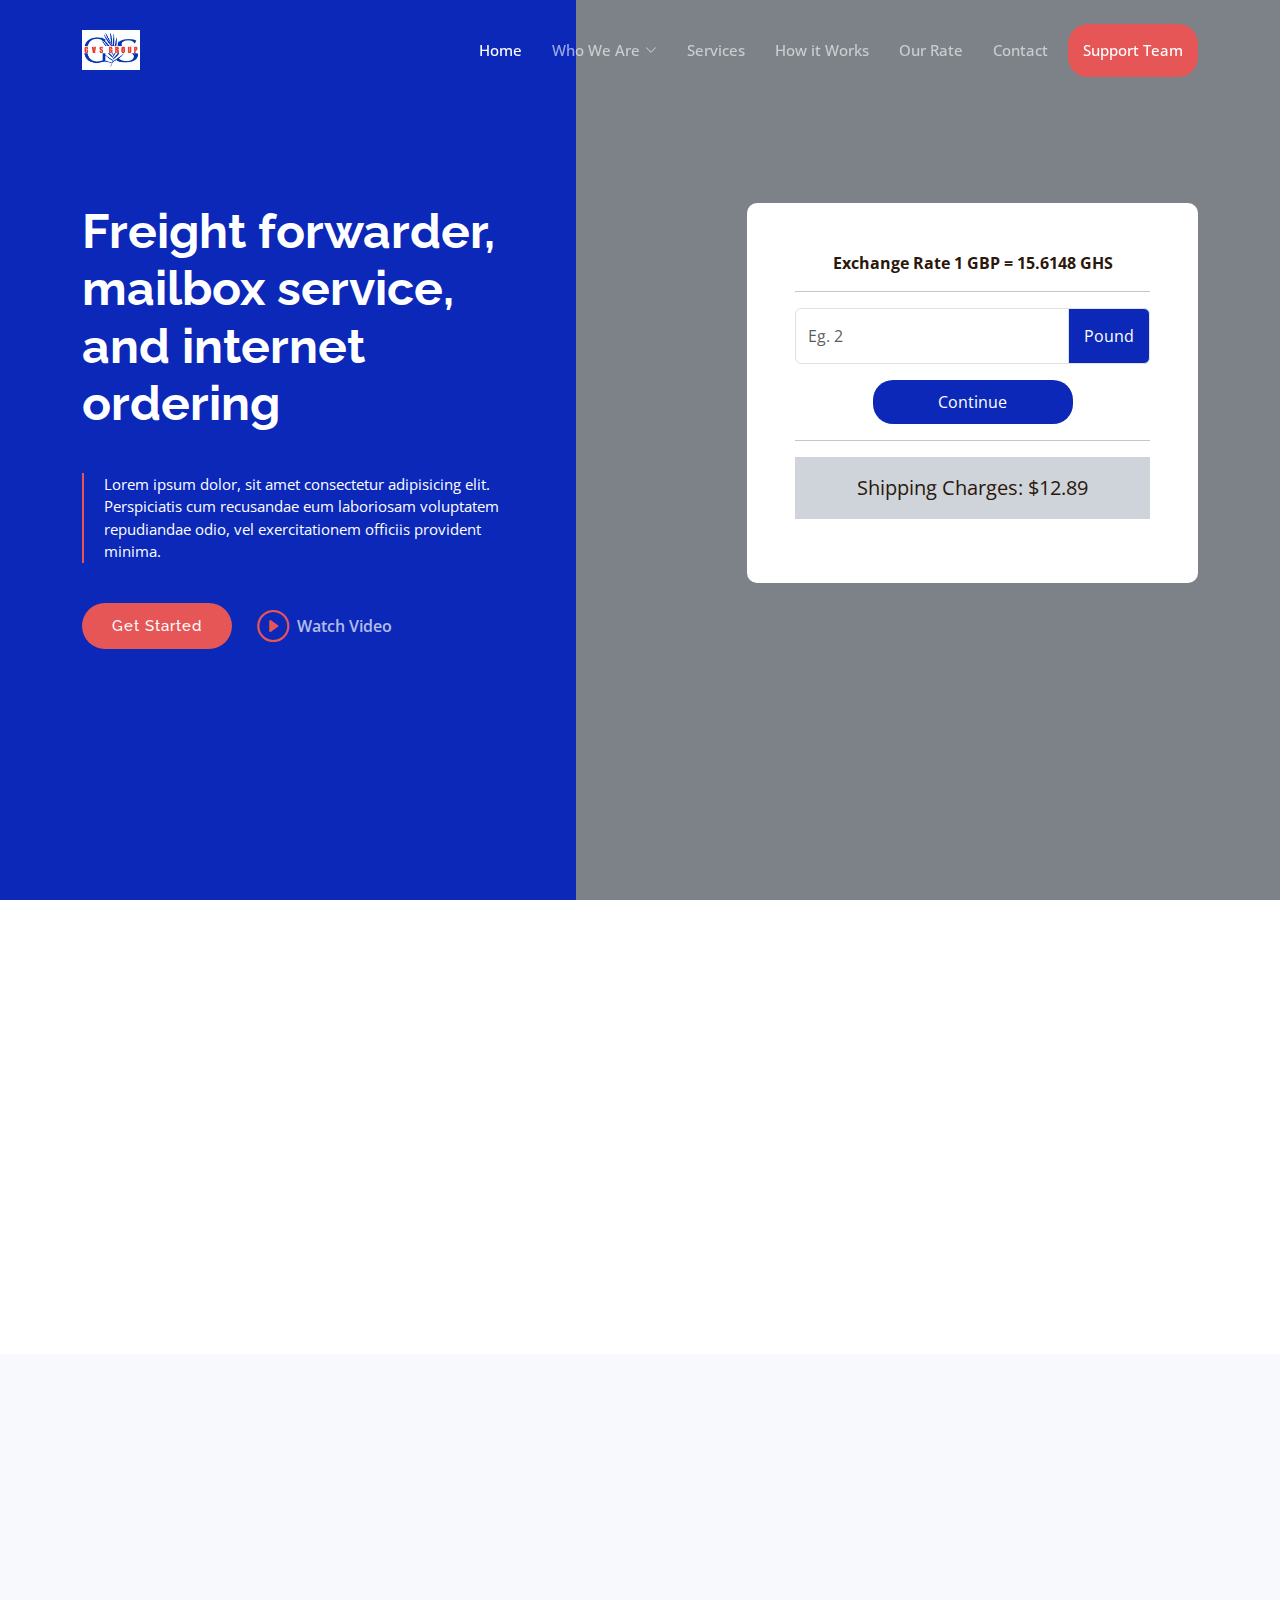
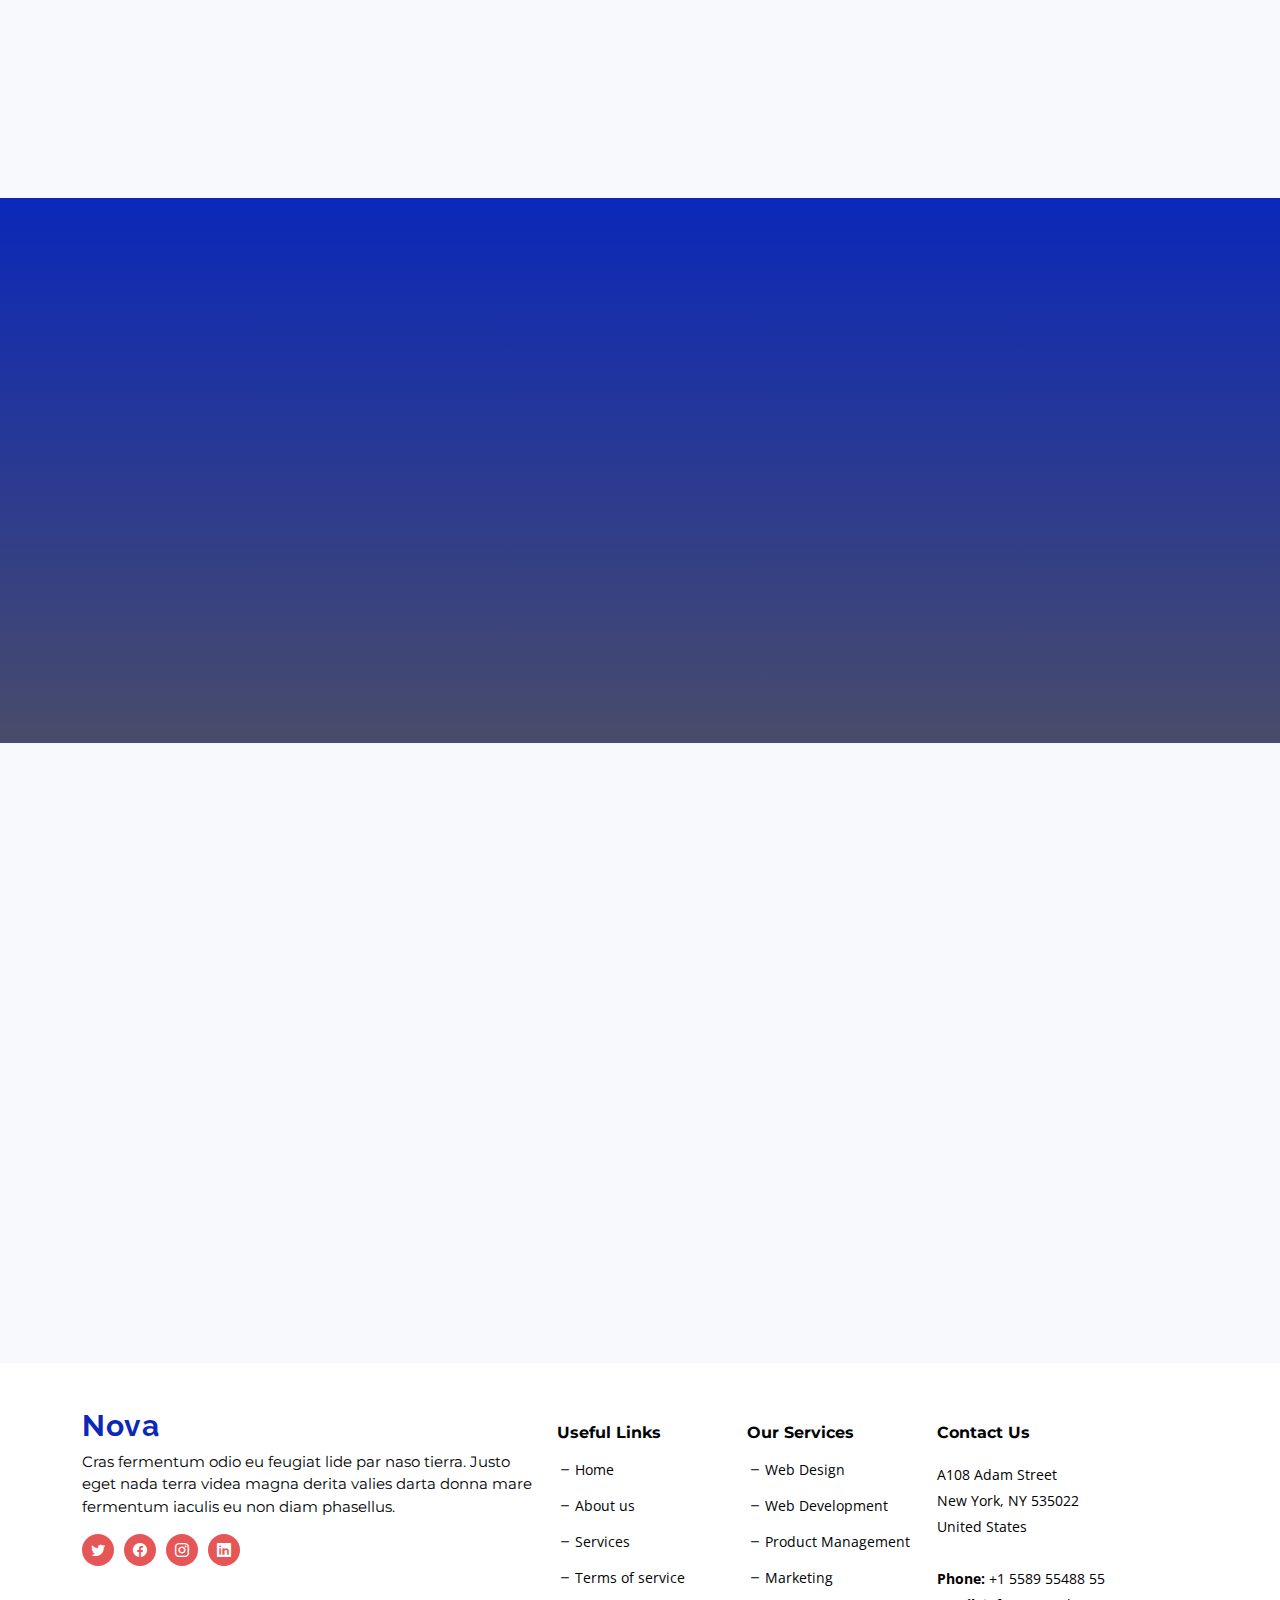
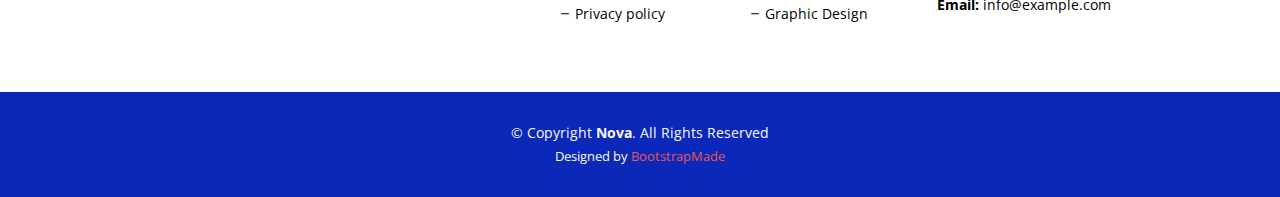
==== index.html @ 39fc370f "first commit" ====
<!DOCTYPE html>
<html lang="en">

<head>
  <meta charset="utf-8">
  <meta content="width=device-width, initial-scale=1.0" name="viewport">

  <title>GVS | Packaging and Courier</title>
  <meta content="" name="description">
  <meta content="" name="keywords">

  <!-- Favicons -->
  <link href="assets/img/favicon.png" rel="icon">
  <link href="assets/img/apple-touch-icon.pn" rel="apple-touch-icon">

  <!-- Google Fonts -->
  <link rel="preconnect" href="https://fonts.googleapis.com">
  <link rel="preconnect" href="https://fonts.gstatic.com" crossorigin>
  <link href="https://fonts.googleapis.com/css2?family=Open+Sans:ital,wght@0,300;0,400;0,500;0,600;0,700;1,300;1,400;1,600;1,700&family=Montserrat:ital,wght@0,300;0,400;0,500;0,600;0,700;1,300;1,400;1,500;1,600;1,700&family=Raleway:ital,wght@0,300;0,400;0,500;0,600;0,700;1,300;1,400;1,500;1,600;1,700&display=swap" rel="stylesheet">

  <!-- Vendor CSS Files -->
  <link href="assets/vendor/bootstrap/css/bootstrap.min.css" rel="stylesheet">
  <link href="assets/vendor/bootstrap-icons/bootstrap-icons.css" rel="stylesheet">
  <link href="assets/vendor/aos/aos.css" rel="stylesheet">
  <link href="assets/vendor/glightbox/css/glightbox.min.css" rel="stylesheet">
  <link href="assets/vendor/swiper/swiper-bundle.min.css" rel="stylesheet">
  <link href="assets/vendor/remixicon/remixicon.css" rel="stylesheet">

  <!-- Template Main CSS File -->
  <link href="assets/css/main.css" rel="stylesheet">

  <!-- =======================================================
  * Template Name: Nova
  * Template URL: https://bootstrapmade.com/nova-bootstrap-business-template/
  * Updated: Mar 17 2024 with Bootstrap v5.3.3
  * Author: BootstrapMade.com
  * License: https://bootstrapmade.com/license/
  ======================================================== -->
</head>

<body class="page-index">

  <!-- ======= Header ======= -->
  <header id="header" class="header d-flex align-items-center fixed-top">
    <div class="container-fluid container-xl d-flex align-items-center justify-content-between">

      <a href="index.html" class="logo d-flex align-items-center">
        <!-- Uncomment the line below if you also wish to use an image logo -->
        <img src="assets/img/log.png" alt="">
        <!-- <h1 class="d-flex align-items-center">G</h1> -->
      </a>

      <i class="mobile-nav-toggle mobile-nav-show bi bi-list"></i>
      <i class="mobile-nav-toggle mobile-nav-hide d-none bi bi-x"></i>

      <nav id="navbar" class="navbar">
        <ul>
          <li><a href="index.html" class="active">Home</a></li>
          <li class="dropdown"><a href="#"><span>Who We Are</span> <i class="bi bi-chevron-down dropdown-indicator"></i></a>
            <ul>
              <li><a href="#">Dropdown 1</a></li>
              <li class="dropdown"><a href="#"><span>Deep Dropdown</span> <i class="bi bi-chevron-down dropdown-indicator"></i></a>
                <ul>
                  <li><a href="#">Deep Dropdown 1</a></li>
                  <li><a href="#">Deep Dropdown 2</a></li>
                  <li><a href="#">Deep Dropdown 3</a></li>
                  <li><a href="#">Deep Dropdown 4</a></li>
                  <li><a href="#">Deep Dropdown 5</a></li>
                </ul>
              </li>
              <li><a href="#">Dropdown 2</a></li>
              <li><a href="#">Dropdown 3</a></li>
              <li><a href="#">Dropdown 4</a></li>
            </ul>
          </li>
          <li><a href="services.html">Services</a></li>
          <li><a href="about.html">How it Works</a></li>
          
          <li><a href="team.html">Our Rate</a></li>
          <!-- <li><a href="team.html">Team</a></li> -->
          <!-- <li><a href="blog.html">Blog</a></li> -->
          
          <li><a href="contact.html" class="">Contact</a></li>
         <li> <a href="#about" style=" background-color:#e65656; color:#fff; border-radius:20px; padding:15px; margin-left:20px;">Support Team</a></li>
        </ul>
      </nav><!-- .navbar -->

    </div>
  </header><!-- End Header -->

  <!-- ======= Hero Section ======= -->
  <section id="hero" class="hero d-flex align-items-center">
    <div class="container">
      <div class="row">
        <div class="col-xl-5">
          <h2 data-aos="fade-up">Freight forwarder, mailbox service, and internet ordering</h2>
          <blockquote data-aos="fade-up" data-aos-delay="100">
            <p>Lorem ipsum dolor, sit amet consectetur adipisicing elit. Perspiciatis cum recusandae eum laboriosam voluptatem repudiandae odio, vel exercitationem officiis provident minima. </p>
          </blockquote>
          <div class="d-flex mb-5" data-aos="fade-up" data-aos-delay="200">
            <a href="#about" class="btn-get-started">Get Started</a>
            <a href="https://www.youtube.com/watch?v=LXb3EKWsInQ" class="glightbox btn-watch-video d-flex align-items-center"><i class="bi bi-play-circle"></i><span>Watch Video</span></a>
          </div>
        </div>
        <div class="col-xl-2">
          </div>
        <div class="col-xl-5">
          <form action="forms/contact.php" method="post" role="form" class="php-email-form p-5 border-5" style="border-radius: 10px; background-color:#ffffff  ; "> 
           <p style="text-align: center;"><b>Exchange Rate 1 GBP = 15.6148 GHS</b></p>
            <hr>
            <div class="input-group mb-3">
              
              <input type="text" class="form-control" aria-label="Amount (to the nearest dollar)" placeholder="Eg. 2">
              <span class="input-group-text" style="background-color:#0b28b9; color:#fff; padding:15px;">Pound</span>
            </div>

           
         
            <div class="text-center mt-3"><button type="submit" style="background-color: #0b28b9;  border:none; color:#fff; width:200px; border-radius:20px; padding:10px;">Continue</button></div>
            <hr>
            <div class="my-3">
             
              <div class="sent-message bg-dark-subtle p-3 text-center fs-5 ">Shipping Charges: $12.89</div>
            </div>
          </form>
        </div>

        <!-- <div class="col-xl-4">
          <h2 data-aos="fade-up">Freight forwarder, mailbox service, and internet ordering</h2>
          <blockquote data-aos="fade-up" data-aos-delay="100">
            <p>Lorem ipsum dolor, sit amet consectetur adipisicing elit. Perspiciatis cum recusandae eum laboriosam voluptatem repudiandae odio, vel exercitationem officiis provident minima. </p>
          </blockquote>
          <div class="d-flex" data-aos="fade-up" data-aos-delay="200">
            <a href="#about" class="btn-get-started">Get Started</a>
            <a href="https://www.youtube.com/watch?v=LXb3EKWsInQ" class="glightbox btn-watch-video d-flex align-items-center"><i class="bi bi-play-circle"></i><span>Watch Video</span></a>
          </div>
        </div> -->
      </div>
    </div>
  </section><!-- End Hero Section -->

  <main id="main">

    
    
    <!-- End Call To Action Section -->

    <!-- ======= Features Section ======= -->
    <section id="features" class="features">

      <div class="container" data-aos="fade-up">
        <div class="row">
          <div class="col-lg-6" data-aos="fade-up" data-aos-delay="100">
            <h3>Why Choose Us ? <br><span style="font-size: 20px;">-- Reliability and Speed --</span></h3>

            <div class="row gy-4">

              <div class="col-md-12">
                <div class="icon-list d-flex">
                  <i class="ri-store-line" style="color: #ffbb2c;"></i>
                  <span>Two weekly flights from the US to Guyana</span>
                </div>
              </div>

              <div class="col-md-12">
                <div class="icon-list d-flex">
                  <i class="ri-bar-chart-box-line" style="color: #5578ff;"></i>
                  <span>We offer both Air and Sea shipments</span>
                </div>
              </div>

              <div class="col-md-12">
                <div class="icon-list d-flex">
                  <i class="ri-calendar-todo-line" style="color: #e80368;"></i>
                  <span>Competitive rates that can't be beat</span>
                </div>
              </div>

              <div class="col-md-12">
                <div class="icon-list d-flex">
                  <i class="ri-paint-brush-line" style="color: #e361ff;"></i>
                  <span>Excellent customer service everyday</span>
                </div>
              </div>

            </div>
          </div>
          <div class="col-lg-5 position-relative" data-aos="fade-up" data-aos-delay="200">
            <div class="phone-wrap">
              <img src="assets/img/iphone.png" alt="Image" class="img-fluid">
            </div>
          </div>
        </div>

      </div>

      <div class="details">
        <div class="container" data-aos="fade-up" data-aos-delay="300">
          <div class="row">
            <div class="col-md-6">
              <h4>Warehouse operates on <br>Mondays through Fridays</h4>
              <p>Lorem ipsum dolor sit amet, consectetur adipisicing elit. Numquam nostrum molestias doloremque quae delectus odit minima corrupti blanditiis quo animi!</p>
              <a href="#about" class="btn-get-started">View shipping rates</a>
            </div>
          </div>

        </div>
      </div>

    </section>

    <section id="call-to-action" class="call-to-action">
      <div class="container" data-aos="fade-up">
        <div class="row justify-content-center">
          <div class="col-lg-5 text-left">
            <h3>GVS GROUP </h3>
            <blockquote data-aos="fade-up" data-aos-delay="100">
              <p>Lorem ipsum dolor, sit amet consectetur adipisicing elit. Perspiciatis cum recusandae eum laboriosam voluptatem repudiandae odio, vel exercitationem officiis provident minima. </p>
            </blockquote>
            <p>

              Mondays to Fridays - 9:00 AM to 4:30 PM<br>
              
              Saturdays - 10:00 AM to 2:00 PM<br>
              
              Sundays and holidays CLOSED</p>
            <a class="cta-btn" href="#">View shipping rates</a>
          </div>

          <div class="col-lg-6 text-center">
            <!-- <img src="https://www.sacpackaging.com/themes/vite-tailwind/assets/img/warehouse.svg"> -->
          </div>
        </div>

      </div>
    </section>

    <!-- ======= Why Choose Us Section ======= -->
   
    
    <section id="testimonials" class="testimonials">
      <div class="container" data-aos="fade-up">

        <!-- <div class="section-header">
          <h2>Testimonials</h2>

        </div> -->

        <div class="slides-3 swiper" data-aos="fade-up" data-aos-delay="100">
          <div class="swiper-wrapper">

            <div class="swiper-slide">
              <div class="testimonial-item">
                <div class="stars">
                  <i class="bi bi-star-fill"></i><i class="bi bi-star-fill"></i><i class="bi bi-star-fill"></i><i class="bi bi-star-fill"></i><i class="bi bi-star-fill"></i>
                </div>
                <p>
                  Proin iaculis purus consequat sem cure digni ssim donec porttitora entum suscipit rhoncus. Accusantium quam, ultricies eget id, aliquam eget nibh et. Maecen aliquam, risus at semper.
                </p>
                <div class="profile">
                  <!-- <img src="assets/img/testimonials/testimonials-1.jpg" class="testimonial-img" alt=""> -->
                  <h3>Saul Goodman</h3>
                  <h4>Ceo &amp; Founder</h4>
                </div>
              </div>
            </div><!-- End testimonial item -->

            <div class="swiper-slide">
              <div class="testimonial-item">
                <div class="stars">
                  <i class="bi bi-star-fill"></i><i class="bi bi-star-fill"></i><i class="bi bi-star-fill"></i><i class="bi bi-star-fill"></i><i class="bi bi-star-fill"></i>
                </div>
                <p>
                  Export tempor illum tamen malis malis eram quae irure esse labore quem cillum quid cillum eram malis quorum velit fore eram velit sunt aliqua noster fugiat irure amet legam anim culpa.
                </p>
                <div class="profile">
                  <!-- <img src="assets/img/testimonials/testimonials-2.jpg" class="testimonial-img" alt=""> -->
                  <h3>Sara Wilsson</h3>
                  <h4>Designer</h4>
                </div>
              </div>
            </div><!-- End testimonial item -->

            <div class="swiper-slide">
              <div class="testimonial-item">
                <div class="stars">
                  <i class="bi bi-star-fill"></i><i class="bi bi-star-fill"></i><i class="bi bi-star-fill"></i><i class="bi bi-star-fill"></i><i class="bi bi-star-fill"></i>
                </div>
                <p>
                  Enim nisi quem export duis labore cillum quae magna enim sint quorum nulla quem veniam duis minim tempor labore quem eram duis noster aute amet eram fore quis sint minim.
                </p>
                <div class="profile">
                  <!-- <img src="assets/img/testimonials/testimonials-3.jpg" class="testimonial-img" alt=""> -->
                  <h3>Jena Karlis</h3>
                  <h4>Store Owner</h4>
                </div>
              </div>
            </div><!-- End testimonial item -->

            <div class="swiper-slide">
              <div class="testimonial-item">
                <div class="stars">
                  <i class="bi bi-star-fill"></i><i class="bi bi-star-fill"></i><i class="bi bi-star-fill"></i><i class="bi bi-star-fill"></i><i class="bi bi-star-fill"></i>
                </div>
                <p>
                  Fugiat enim eram quae cillum dolore dolor amet nulla culpa multos export minim fugiat minim velit minim dolor enim duis veniam ipsum anim magna sunt elit fore quem dolore labore illum veniam.
                </p>
                <div class="profile ">
                  <!-- <img src="assets/img/testimonials/testimonials-4.jpg" class="testimonial-img" alt=""> -->
                  <h3>Matt Brandon</h3>
                  <h4>Freelancer</h4>
                </div>
              </div>
            </div><!-- End testimonial item -->

            <div class="swiper-slide">
              <div class="testimonial-item">
                <div class="stars">
                  <i class="bi bi-star-fill"></i><i class="bi bi-star-fill"></i><i class="bi bi-star-fill"></i><i class="bi bi-star-fill"></i><i class="bi bi-star-fill"></i>
                </div>
                <p>
                  Quis quorum aliqua sint quem legam fore sunt eram irure aliqua veniam tempor noster veniam enim culpa labore duis sunt culpa nulla illum cillum fugiat legam esse veniam culpa fore nisi cillum quid.
                </p>
                <div class="profile ">
                  <!-- <img src="assets/img/testimonials/testimonials-5.jpg" class="testimonial-img" alt=""> -->
                  <h3>John Larson</h3>
                  <h4>Entrepreneur</h4>
                </div>
              </div>
            </div><!-- End testimonial item -->

          </div>
          <!-- <div class="swiper-pagination"></div> -->
        </div>

      </div>
    </section>
    
    <!-- End Why Choose Us Section -->

    <!-- ======= Our Services Section ======= -->
    <!-- <section id="services-list" class="services-list">
      <div class="container" data-aos="fade-up">

        <div class="section-header">
          <h2>Our Services</h2>

        </div>

        <div class="row gy-5">

          <div class="col-lg-4 col-md-6 service-item d-flex" data-aos="fade-up" data-aos-delay="100">
            <div class="icon flex-shrink-0"><i class="bi bi-briefcase" style="color: #f57813;"></i></div>
            <div>
              <h4 class="title"><a href="#" class="stretched-link">Lorem Ipsum</a></h4>
              <p class="description">Voluptatum deleniti atque corrupti quos dolores et quas molestias excepturi sint occaecati cupiditate non provident</p>
            </div>
          </div>
       

          <div class="col-lg-4 col-md-6 service-item d-flex" data-aos="fade-up" data-aos-delay="200">
            <div class="icon flex-shrink-0"><i class="bi bi-card-checklist" style="color: #15a04a;"></i></div>
            <div>
              <h4 class="title"><a href="#" class="stretched-link">Dolor Sitema</a></h4>
              <p class="description">Minim veniam, quis nostrud exercitation ullamco laboris nisi ut aliquip ex ea commodo consequat tarad limino ata</p>
            </div>
          </div>

          <div class="col-lg-4 col-md-6 service-item d-flex" data-aos="fade-up" data-aos-delay="300">
            <div class="icon flex-shrink-0"><i class="bi bi-bar-chart" style="color: #d90769;"></i></div>
            <div>
              <h4 class="title"><a href="#" class="stretched-link">Sed ut perspiciatis</a></h4>
              <p class="description">Duis aute irure dolor in reprehenderit in voluptate velit esse cillum dolore eu fugiat nulla pariatur</p>
            </div>
          </div>

          <div class="col-lg-4 col-md-6 service-item d-flex" data-aos="fade-up" data-aos-delay="400">
            <div class="icon flex-shrink-0"><i class="bi bi-binoculars" style="color: #15bfbc;"></i></div>
            <div>
              <h4 class="title"><a href="#" class="stretched-link">Magni Dolores</a></h4>
              <p class="description">Excepteur sint occaecat cupidatat non proident, sunt in culpa qui officia deserunt mollit anim id est laborum</p>
            </div>
          </div>

          <div class="col-lg-4 col-md-6 service-item d-flex" data-aos="fade-up" data-aos-delay="500">
            <div class="icon flex-shrink-0"><i class="bi bi-brightness-high" style="color: #f5cf13;"></i></div>
            <div>
              <h4 class="title"><a href="#" class="stretched-link">Nemo Enim</a></h4>
              <p class="description">At vero eos et accusamus et iusto odio dignissimos ducimus qui blanditiis praesentium voluptatum deleniti atque</p>
            </div>
          </div>

          <div class="col-lg-4 col-md-6 service-item d-flex" data-aos="fade-up" data-aos-delay="600">
            <div class="icon flex-shrink-0"><i class="bi bi-calendar4-week" style="color: #1335f5;"></i></div>
            <div>
              <h4 class="title"><a href="#" class="stretched-link">Eiusmod Tempor</a></h4>
              <p class="description">Et harum quidem rerum facilis est et expedita distinctio. Nam libero tempore, cum soluta nobis est eligendi</p>
            </div>
          </div>

        </div>

      </div>
    </section> -->
    
    <!-- End Our Services Section -->

    <!-- ======= Call To Action Section ======= -->
    
    
    <!-- End Features Section -->

    <!-- ======= Recent Blog Posts Section ======= -->
    <!-- End Recent Blog Posts Section -->

  </main><!-- End #main -->

  <!-- ======= Footer ======= -->
  <footer id="footer" class="footer">

    <div class="footer-content">
      <div class="container">
        <div class="row gy-4">
          <div class="col-lg-5 col-md-12 footer-info">
            <a href="index.html" class="logo d-flex align-items-center">
              <span>Nova</span>
            </a>
            <p>Cras fermentum odio eu feugiat lide par naso tierra. Justo eget nada terra videa magna derita valies darta donna mare fermentum iaculis eu non diam phasellus.</p>
            <div class="social-links d-flex  mt-3">
              <a href="#" class="twitter"><i class="bi bi-twitter"></i></a>
              <a href="#" class="facebook"><i class="bi bi-facebook"></i></a>
              <a href="#" class="instagram"><i class="bi bi-instagram"></i></a>
              <a href="#" class="linkedin"><i class="bi bi-linkedin"></i></a>
            </div>
          </div>

          <div class="col-lg-2 col-6 footer-links">
            <h4>Useful Links</h4>
            <ul>
              <li><i class="bi bi-dash"></i> <a href="#">Home</a></li>
              <li><i class="bi bi-dash"></i> <a href="#">About us</a></li>
              <li><i class="bi bi-dash"></i> <a href="#">Services</a></li>
              <li><i class="bi bi-dash"></i> <a href="#">Terms of service</a></li>
              <li><i class="bi bi-dash"></i> <a href="#">Privacy policy</a></li>
            </ul>
          </div>

          <div class="col-lg-2 col-6 footer-links">
            <h4>Our Services</h4>
            <ul>
              <li><i class="bi bi-dash"></i> <a href="#">Web Design</a></li>
              <li><i class="bi bi-dash"></i> <a href="#">Web Development</a></li>
              <li><i class="bi bi-dash"></i> <a href="#">Product Management</a></li>
              <li><i class="bi bi-dash"></i> <a href="#">Marketing</a></li>
              <li><i class="bi bi-dash"></i> <a href="#">Graphic Design</a></li>
            </ul>
          </div>

          <div class="col-lg-3 col-md-12 footer-contact text-center text-md-start">
            <h4>Contact Us</h4>
            <p>
              A108 Adam Street <br>
              New York, NY 535022<br>
              United States <br><br>
              <strong>Phone:</strong> +1 5589 55488 55<br>
              <strong>Email:</strong> info@example.com<br>
            </p>

          </div>

        </div>
      </div>
    </div>

    <div class="footer-legal">
      <div class="container">
        <div class="copyright">
          &copy; Copyright <strong><span>Nova</span></strong>. All Rights Reserved
        </div>
        <div class="credits">
          <!-- All the links in the footer should remain intact. -->
          <!-- You can delete the links only if you purchased the pro version. -->
          <!-- Licensing information: https://bootstrapmade.com/license/ -->
          <!-- Purchase the pro version with working PHP/AJAX contact form: https://bootstrapmade.com/nova-bootstrap-business-template/ -->
          Designed by <a href="https://bootstrapmade.com/">BootstrapMade</a>
        </div>
      </div>
    </div>
  </footer><!-- End Footer --><!-- End Footer -->

  <a href="#" class="scroll-top d-flex align-items-center justify-content-center"><i class="bi bi-arrow-up-short"></i></a>

  <div id="preloader"></div>

  <!-- Vendor JS Files -->
  <script src="assets/vendor/bootstrap/js/bootstrap.bundle.min.js"></script>
  <script src="assets/vendor/aos/aos.js"></script>
  <script src="assets/vendor/glightbox/js/glightbox.min.js"></script>
  <script src="assets/vendor/swiper/swiper-bundle.min.js"></script>
  <script src="assets/vendor/isotope-layout/isotope.pkgd.min.js"></script>
  <script src="assets/vendor/php-email-form/validate.js"></script>

  <!-- Template Main JS File -->
  <script src="assets/js/main.js"></script>

</body>

</html>
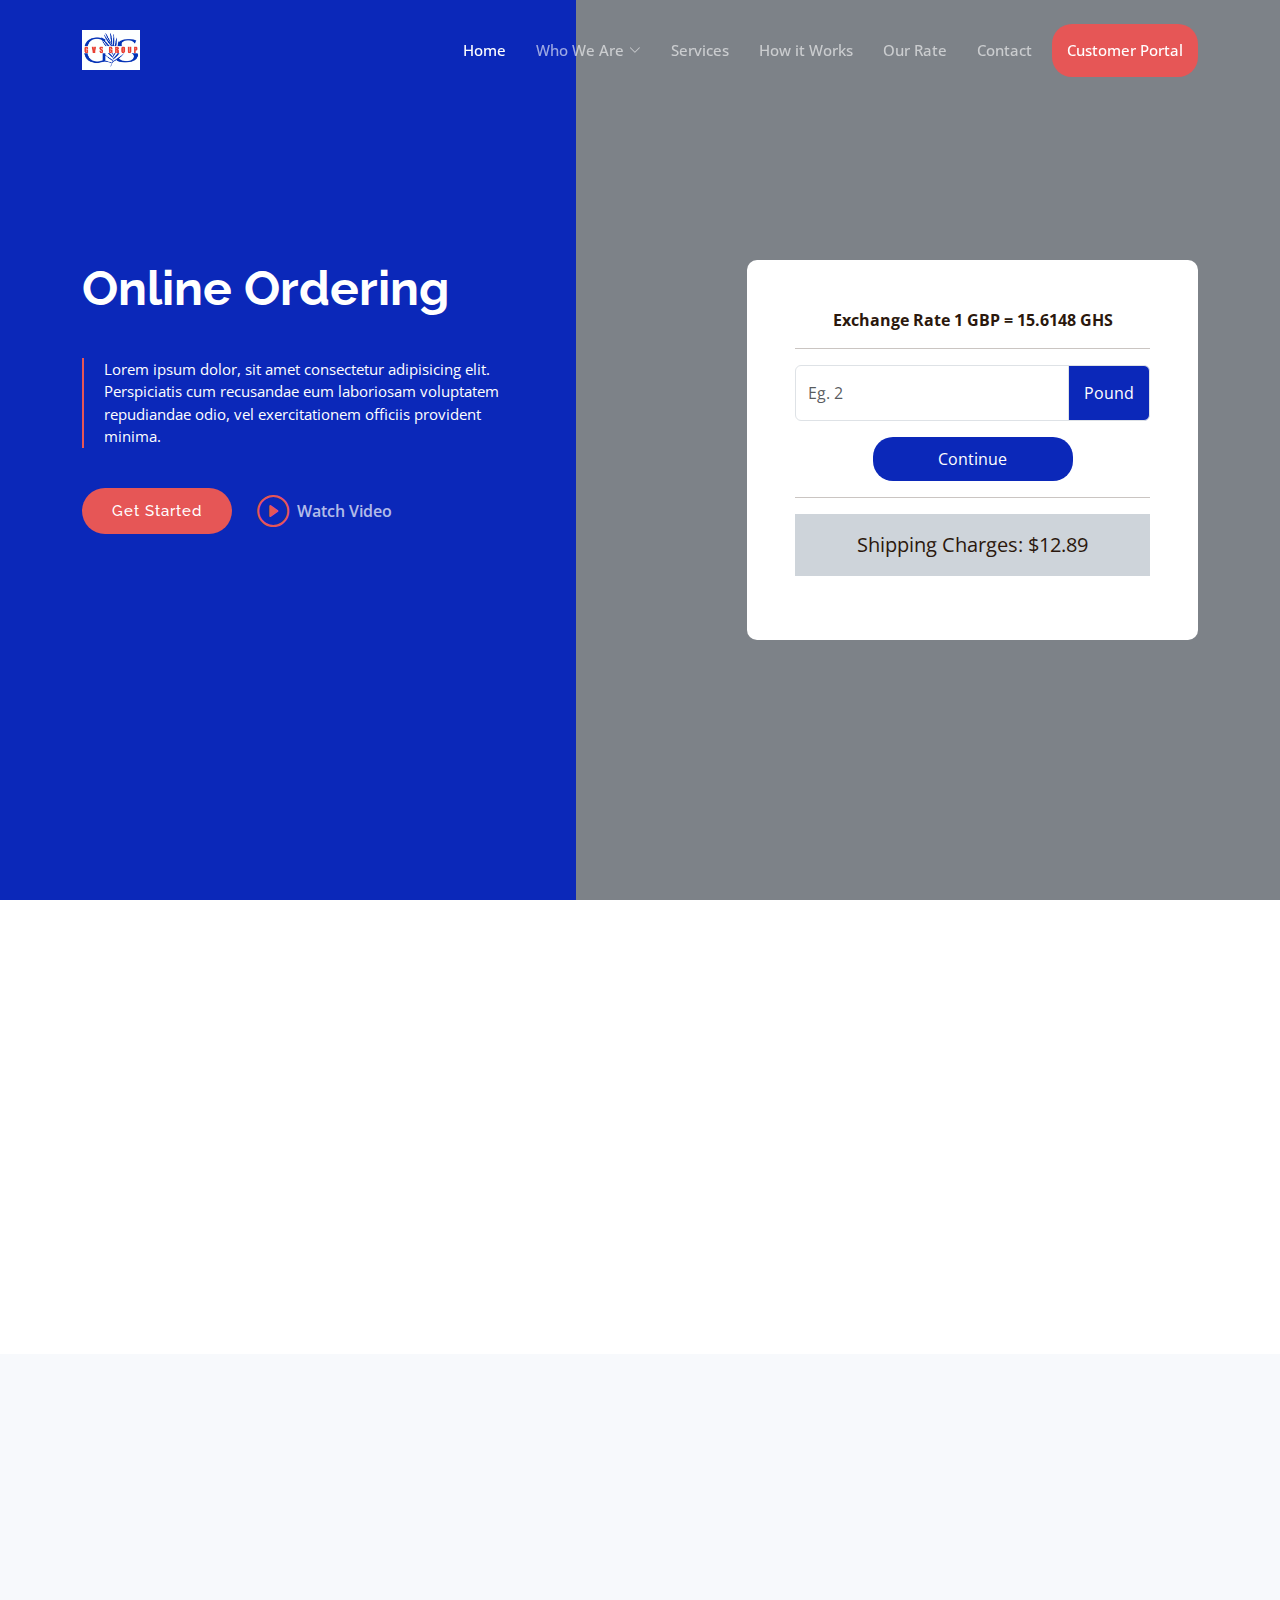
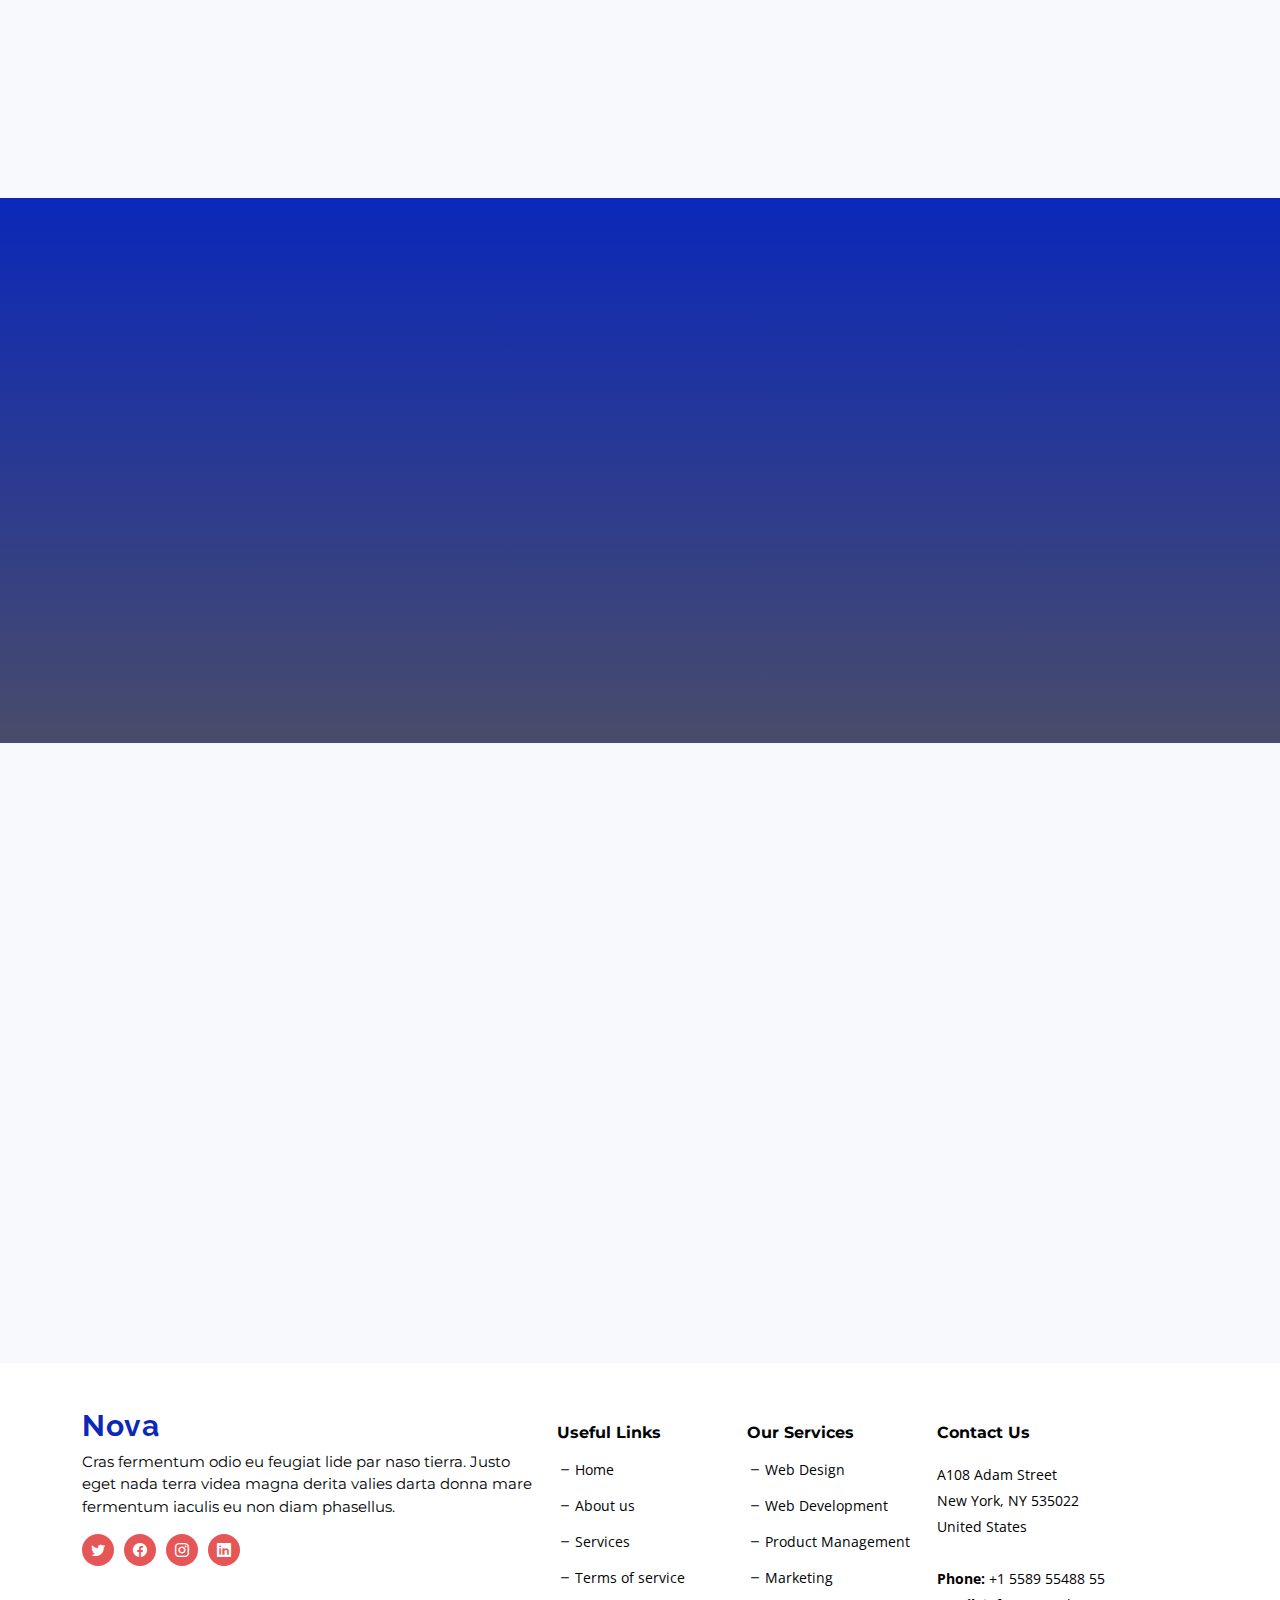
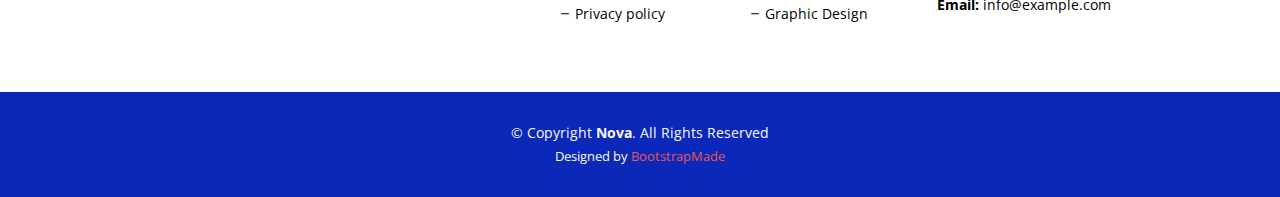
==== commit fad7d50d: "newpush" ====
--- a/index.html
+++ b/index.html
@@ -81,7 +81,7 @@
           <!-- <li><a href="blog.html">Blog</a></li> -->
           
           <li><a href="contact.html" class="">Contact</a></li>
-         <li> <a href="#about" style=" background-color:#e65656; color:#fff; border-radius:20px; padding:15px; margin-left:20px;">Support Team</a></li>
+         <li> <a href="#about" style=" background-color:#e65656; color:#fff; border-radius:20px; padding:15px; margin-left:20px;">Customer Portal</a></li>
         </ul>
       </nav><!-- .navbar -->
 
@@ -93,7 +93,7 @@
     <div class="container">
       <div class="row">
         <div class="col-xl-5">
-          <h2 data-aos="fade-up">Freight forwarder, mailbox service, and internet ordering</h2>
+          <h2 data-aos="fade-up">Online Ordering</h2>
           <blockquote data-aos="fade-up" data-aos-delay="100">
             <p>Lorem ipsum dolor, sit amet consectetur adipisicing elit. Perspiciatis cum recusandae eum laboriosam voluptatem repudiandae odio, vel exercitationem officiis provident minima. </p>
           </blockquote>
@@ -187,7 +187,7 @@
           </div>
           <div class="col-lg-5 position-relative" data-aos="fade-up" data-aos-delay="200">
             <div class="phone-wrap">
-              <img src="assets/img/iphone.png" alt="Image" class="img-fluid">
+              <img src="assets/img/oo.png" alt="Image" class="img-fluid">
             </div>
           </div>
         </div>
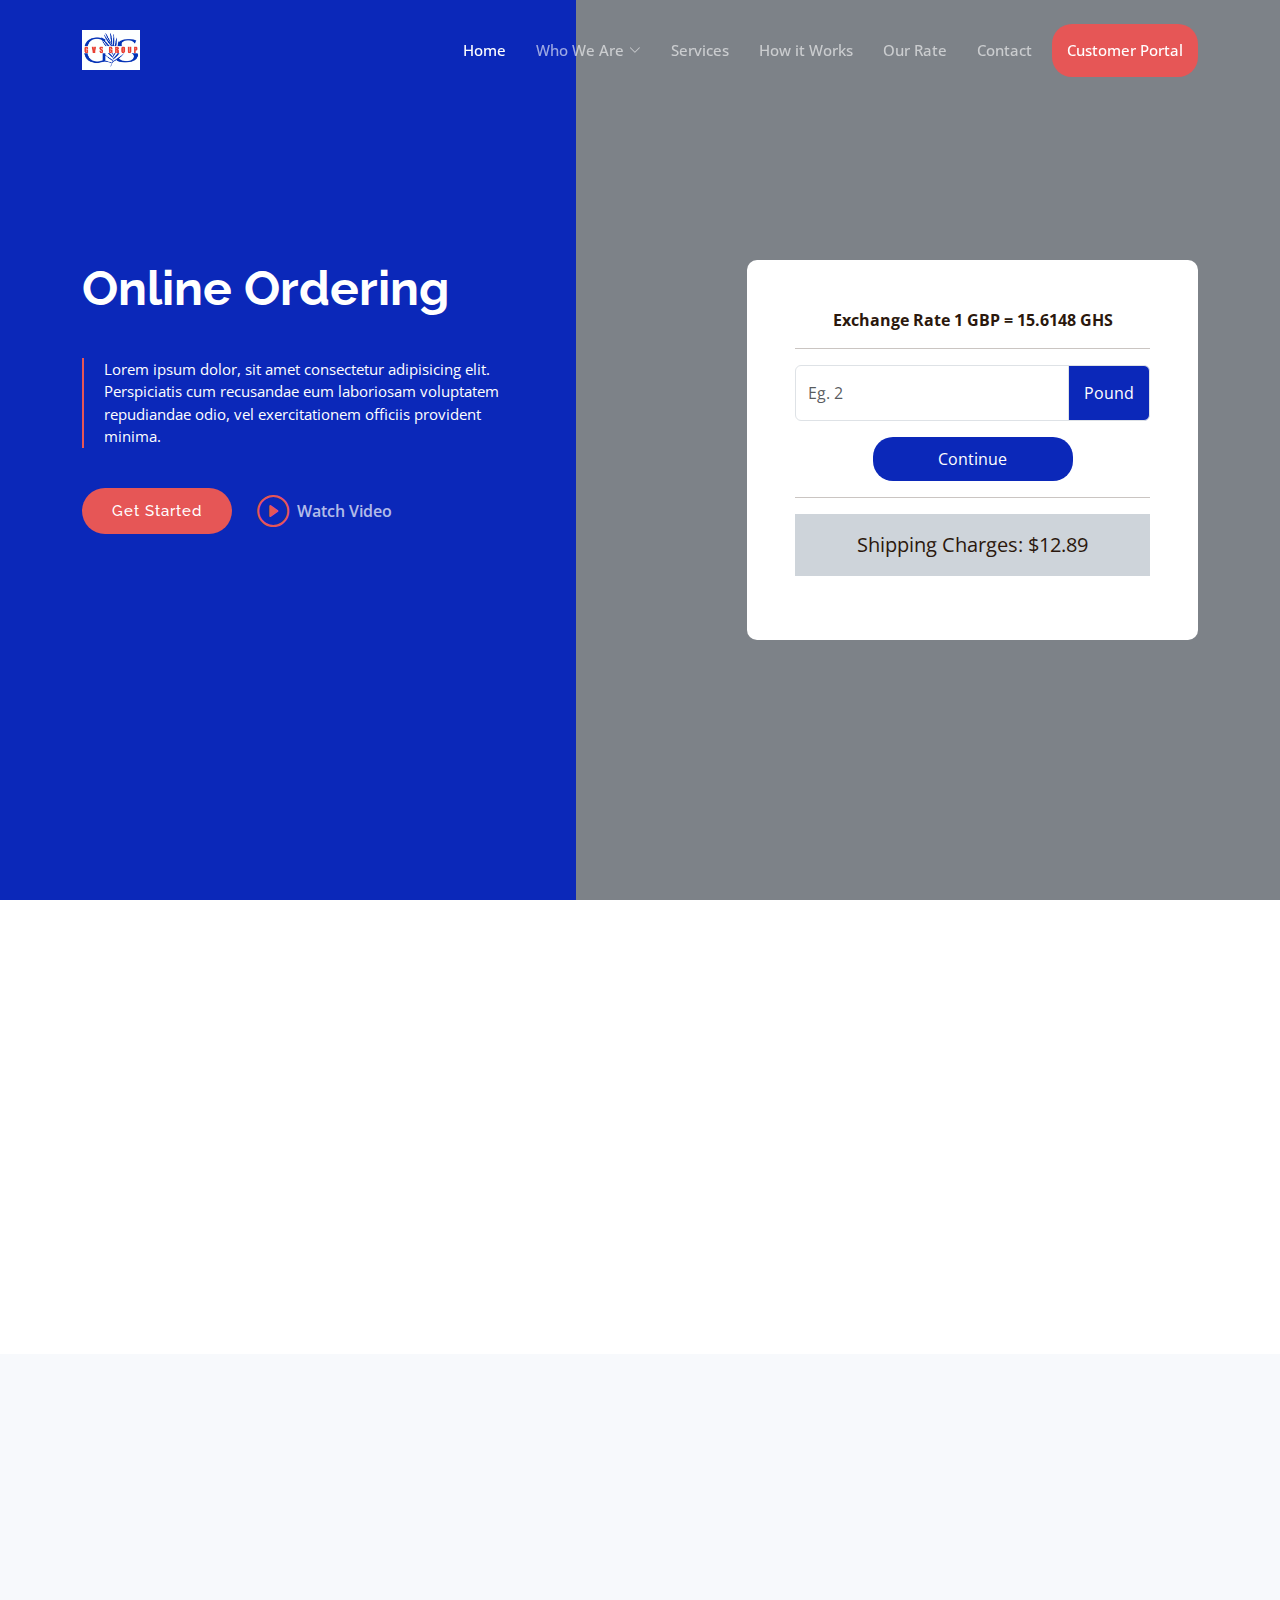
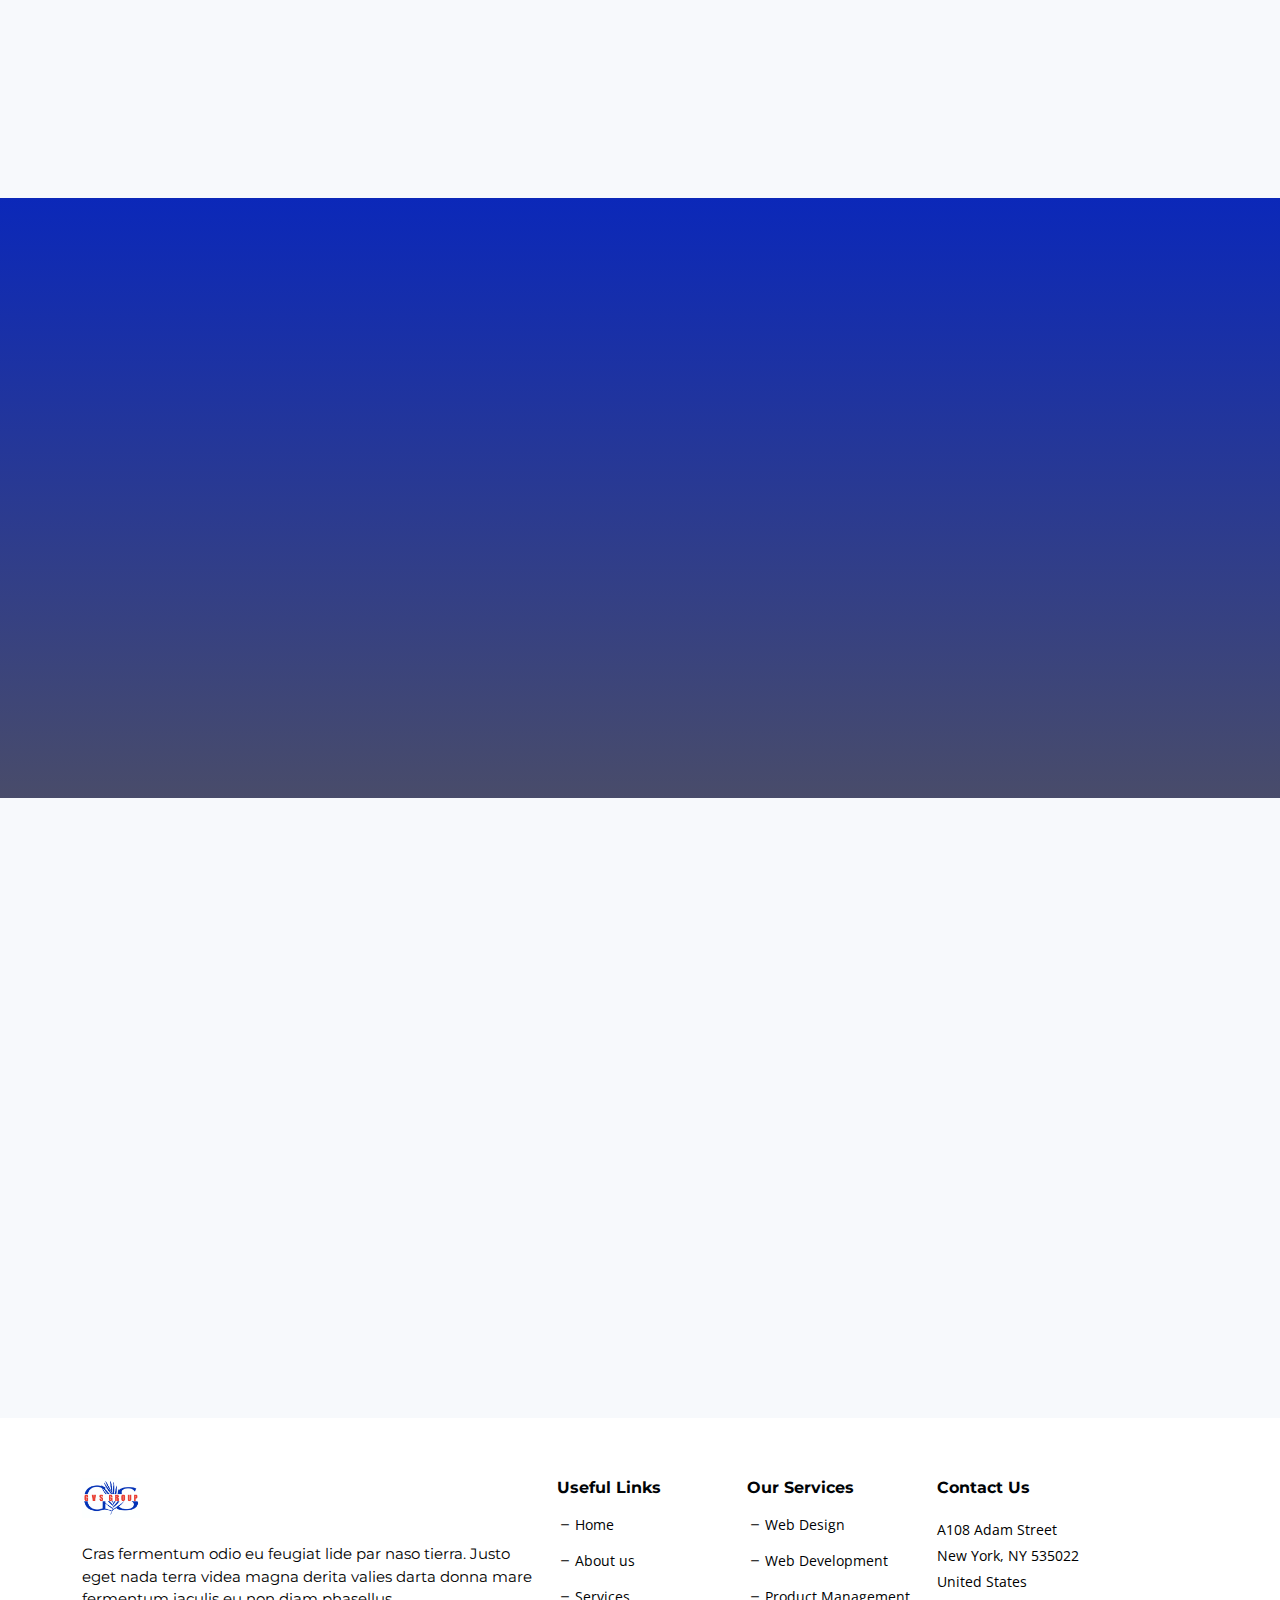
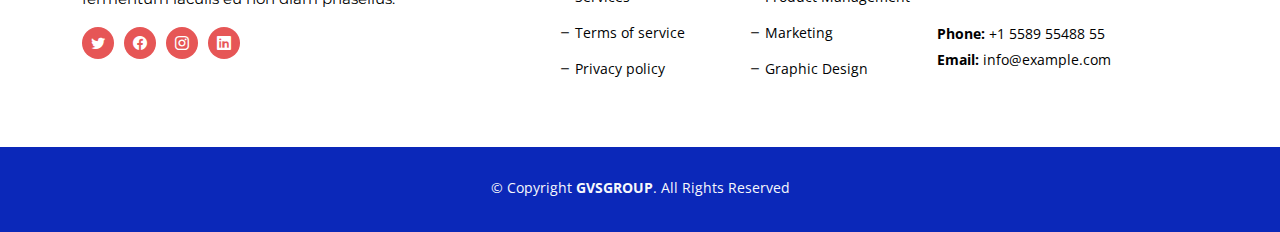
==== commit c7bfff9e: "new push" ====
--- a/index.html
+++ b/index.html
@@ -10,8 +10,8 @@
   <meta content="" name="keywords">
 
   <!-- Favicons -->
-  <link href="assets/img/favicon.png" rel="icon">
-  <link href="assets/img/apple-touch-icon.pn" rel="apple-touch-icon">
+  <link href="assets/img/log.png" rel="icon">
+  <link href="assets/img/log.png" rel="apple-touch-icon">
 
   <!-- Google Fonts -->
   <link rel="preconnect" href="https://fonts.googleapis.com">
@@ -81,7 +81,7 @@
           <!-- <li><a href="blog.html">Blog</a></li> -->
           
           <li><a href="contact.html" class="">Contact</a></li>
-         <li> <a href="#about" style=" background-color:#e65656; color:#fff; border-radius:20px; padding:15px; margin-left:20px;">Customer Portal</a></li>
+         <li> <a href="pages-login.html" style=" background-color:#e65656; color:#fff; border-radius:20px; padding:15px; margin-left:20px;">Customer Portal</a></li>
         </ul>
       </nav><!-- .navbar -->
 
@@ -187,7 +187,7 @@
           </div>
           <div class="col-lg-5 position-relative" data-aos="fade-up" data-aos-delay="200">
             <div class="phone-wrap">
-              <img src="assets/img/oo.png" alt="Image" class="img-fluid">
+              <img src="assets/img/oo.png" style="width:400px;" alt="Image" class="img-fluid">
             </div>
           </div>
         </div>
@@ -227,8 +227,11 @@
             <a class="cta-btn" href="#">View shipping rates</a>
           </div>
 
-          <div class="col-lg-6 text-center">
-            <!-- <img src="https://www.sacpackaging.com/themes/vite-tailwind/assets/img/warehouse.svg"> -->
+          <div class="col-lg-2 col-6 text-center">
+            <img src="assets/img/ch.png" style="width:400px;">
+          </div>
+          <div class="col-lg-4 col-6 text-center">
+            <img src="assets/img/ll.png" style="width:500px;">
           </div>
         </div>
 
@@ -423,7 +426,7 @@
         <div class="row gy-4">
           <div class="col-lg-5 col-md-12 footer-info">
             <a href="index.html" class="logo d-flex align-items-center">
-              <span>Nova</span>
+              <img src="assets/img/log.png" alt="">
             </a>
             <p>Cras fermentum odio eu feugiat lide par naso tierra. Justo eget nada terra videa magna derita valies darta donna mare fermentum iaculis eu non diam phasellus.</p>
             <div class="social-links d-flex  mt-3">
@@ -475,14 +478,14 @@
     <div class="footer-legal">
       <div class="container">
         <div class="copyright">
-          &copy; Copyright <strong><span>Nova</span></strong>. All Rights Reserved
+          &copy; Copyright <strong><span>GVSGROUP</span></strong>. All Rights Reserved
         </div>
         <div class="credits">
           <!-- All the links in the footer should remain intact. -->
           <!-- You can delete the links only if you purchased the pro version. -->
           <!-- Licensing information: https://bootstrapmade.com/license/ -->
           <!-- Purchase the pro version with working PHP/AJAX contact form: https://bootstrapmade.com/nova-bootstrap-business-template/ -->
-          Designed by <a href="https://bootstrapmade.com/">BootstrapMade</a>
+          <!-- Designed by <a href="https://bootstrapmade.com/">BootstrapMade</a> -->
         </div>
       </div>
     </div>
